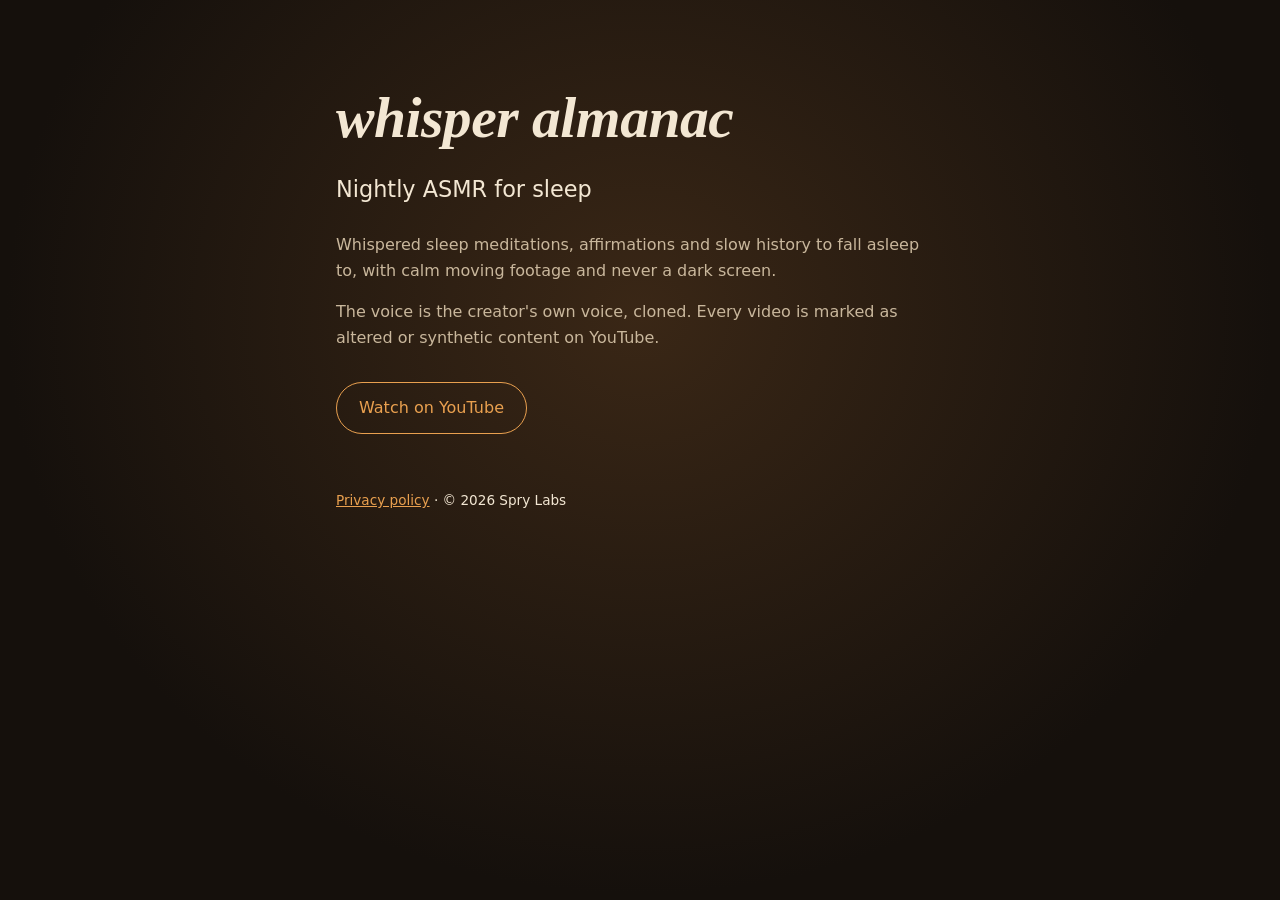
==== public/index.html @ 403df773 "whisperalmanac.com: home page and uploader privacy policy Co-Authored-By: Claude Opus 5.5 <noreply@a" ====
<!doctype html><html lang="en"><head><meta charset="utf-8"><meta name="viewport" content="width=device-width,initial-scale=1"><title>Whisper Almanac · Nightly ASMR for sleep</title><meta name="description" content="Whisper Almanac: nightly whispered ASMR for sleep. Guided meditations, affirmations and sleep history on YouTube."><style>:root{--bg:#15100c;--ink:#f3e7d3;--soft:#c9b79c;--flame:#e9a04f}*{box-sizing:border-box}body{margin:0;background:radial-gradient(ellipse at 50% 35%,#3a2716 0%,var(--bg) 70%);color:var(--ink);font-family:Jost,system-ui,sans-serif;min-height:100vh;line-height:1.6}main{max-width:640px;margin:0 auto;padding:72px 16px}h1{font-family:Georgia,serif;font-style:italic;font-weight:700;font-size:clamp(2.4rem,9vw,3.6rem);margin:0 0 8px;letter-spacing:-.5px}h2{font-weight:400;font-size:1.4rem;margin:0 0 24px}p,li{color:var(--soft)}a{color:var(--flame)}.btn{display:inline-block;margin-top:16px;padding:12px 22px;border:1px solid var(--flame);border-radius:999px;text-decoration:none}footer{margin-top:56px;font-size:.85rem}</style></head><body><main>
<h1>whisper almanac</h1><h2>Nightly ASMR for sleep</h2>
<p>Whispered sleep meditations, affirmations and slow history to fall asleep to, with calm moving footage and never a dark screen.</p>
<p>The voice is the creator's own voice, cloned. Every video is marked as altered or synthetic content on YouTube.</p>
<a class="btn" href="https://www.youtube.com/@whisperalmanac">Watch on YouTube</a>
<footer><a href="/privacy/">Privacy policy</a> · © 2026 Spry Labs</footer></main></body></html>
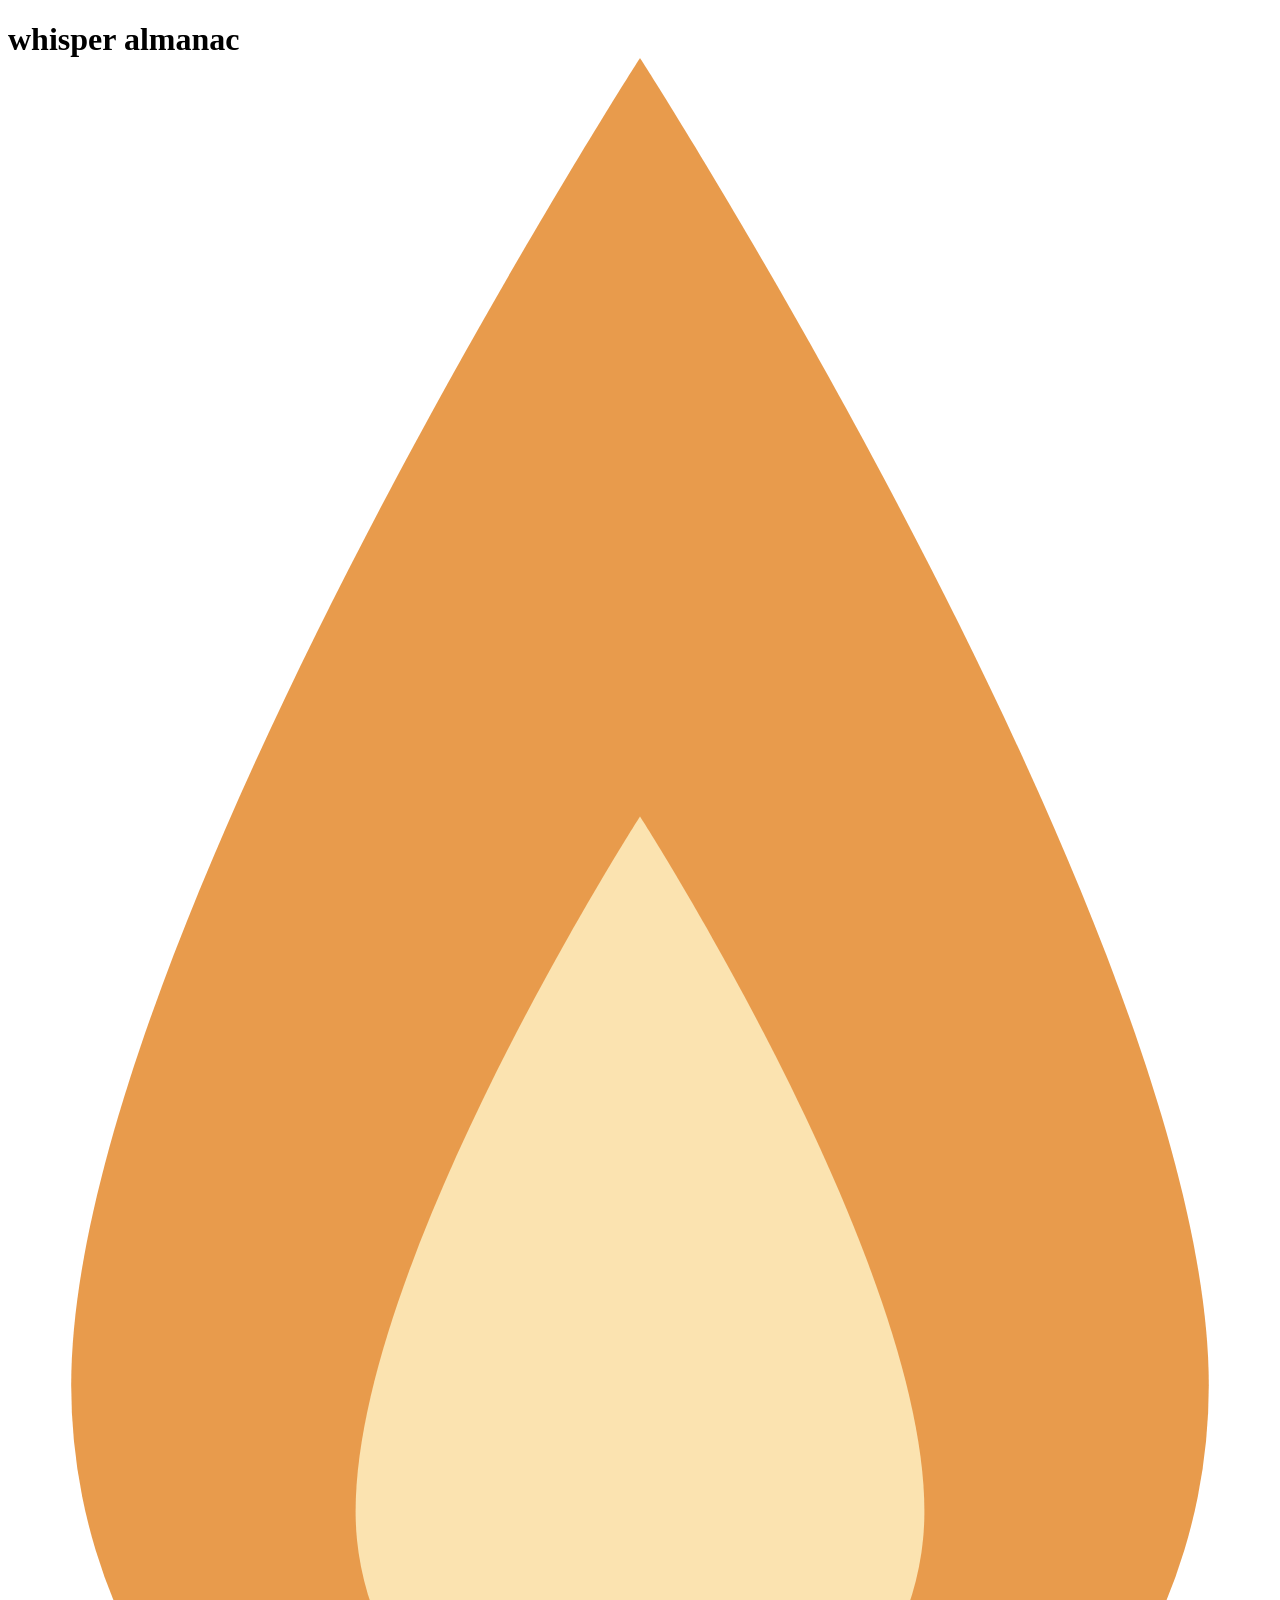
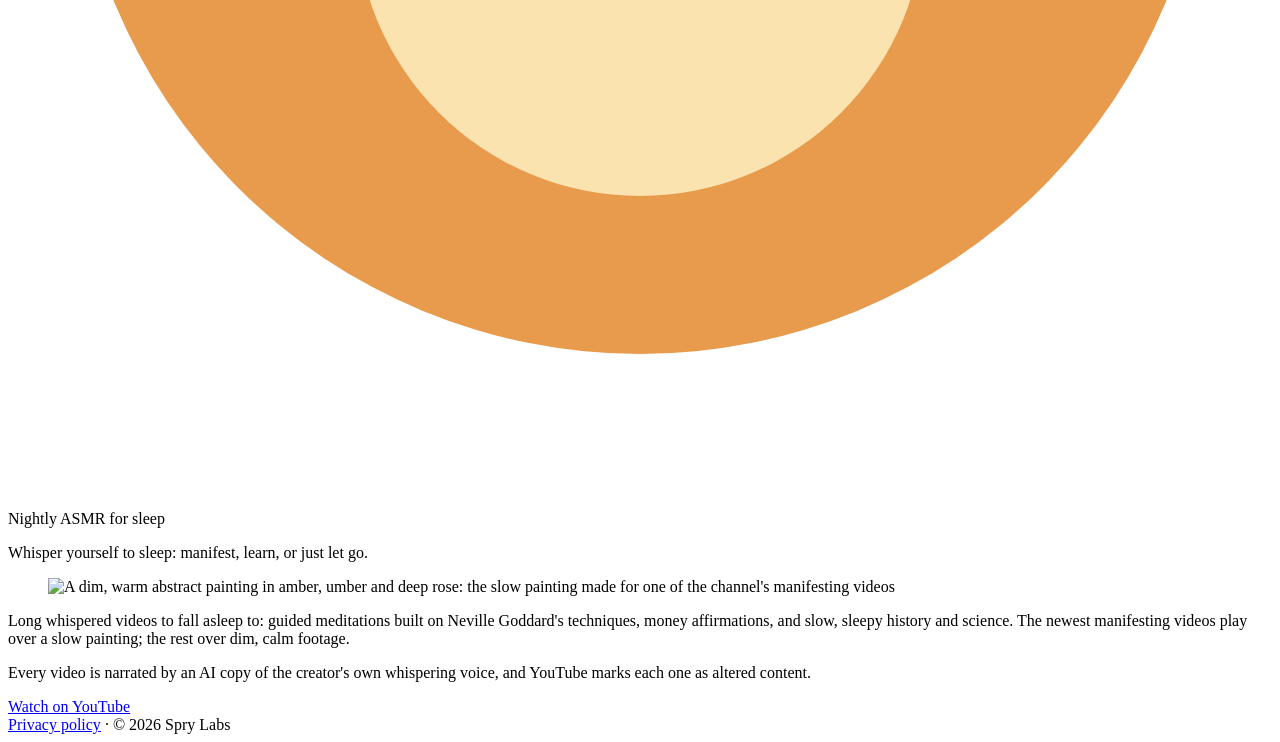
==== commit dd259158: "Whisper Almanac site: brand fonts, filled ember button, painting, branded 404, link previews, securi" ====
--- a/public/index.html
+++ b/public/index.html
@@ -1,6 +1,20 @@
-<!doctype html><html lang="en"><head><meta charset="utf-8"><meta name="viewport" content="width=device-width,initial-scale=1"><title>Whisper Almanac · Nightly ASMR for sleep</title><meta name="description" content="Whisper Almanac: nightly whispered ASMR for sleep. Guided meditations, affirmations and sleep history on YouTube."><style>:root{--bg:#15100c;--ink:#f3e7d3;--soft:#c9b79c;--flame:#e9a04f}*{box-sizing:border-box}body{margin:0;background:radial-gradient(ellipse at 50% 35%,#3a2716 0%,var(--bg) 70%);color:var(--ink);font-family:Jost,system-ui,sans-serif;min-height:100vh;line-height:1.6}main{max-width:640px;margin:0 auto;padding:72px 16px}h1{font-family:Georgia,serif;font-style:italic;font-weight:700;font-size:clamp(2.4rem,9vw,3.6rem);margin:0 0 8px;letter-spacing:-.5px}h2{font-weight:400;font-size:1.4rem;margin:0 0 24px}p,li{color:var(--soft)}a{color:var(--flame)}.btn{display:inline-block;margin-top:16px;padding:12px 22px;border:1px solid var(--flame);border-radius:999px;text-decoration:none}footer{margin-top:56px;font-size:.85rem}</style></head><body><main>
-<h1>whisper almanac</h1><h2>Nightly ASMR for sleep</h2>
-<p>Whispered sleep meditations, affirmations and slow history to fall asleep to, with calm moving footage and never a dark screen.</p>
-<p>The voice is the creator's own voice, cloned. Every video is marked as altered or synthetic content on YouTube.</p>
+<!doctype html>
+<html lang="en">
+<head>
+<meta charset="utf-8"><meta name="viewport" content="width=device-width,initial-scale=1"><meta name="theme-color" content="#120E0B"><link rel="icon" href="/favicon.ico" sizes="32x32"><link rel="apple-touch-icon" href="/apple-touch-icon.png"><link rel="preload" href="/fonts/dm-serif-display-italic.woff2" as="font" type="font/woff2" crossorigin><link rel="preload" href="/fonts/jost-300.woff2" as="font" type="font/woff2" crossorigin><link rel="stylesheet" href="/site.css">
+<title>Whisper Almanac · Nightly ASMR for sleep</title>
+<meta name="description" content="Whisper Almanac: whispered ASMR for sleep on YouTube. Guided manifesting meditations, money affirmations and slow, sleepy history and science, over slow paintings and calm footage.">
+<meta property="og:type" content="website"><meta property="og:site_name" content="Whisper Almanac"><meta property="og:url" content="https://whisperalmanac.com/"><meta property="og:title" content="Whisper Almanac · Nightly ASMR for sleep"><meta property="og:description" content="Whisper yourself to sleep: manifest, learn, or just let go."><meta property="og:image" content="https://whisperalmanac.com/og.jpg"><meta property="og:image:width" content="1200"><meta property="og:image:height" content="630"><meta property="og:image:alt" content="The Whisper Almanac wordmark with a small candle flame, over a dim amber painting"><meta name="twitter:card" content="summary_large_image">
+<script type="application/ld+json">{"@context":"https://schema.org","@graph":[{"@type":"Organization","@id":"https://whisperalmanac.com/#org","name":"Whisper Almanac","url":"https://whisperalmanac.com/","logo":"https://whisperalmanac.com/icon-512.png","sameAs":["https://www.youtube.com/@whisperalmanac"],"parentOrganization":{"@type":"Organization","name":"Spry Labs"}},{"@type":"WebSite","@id":"https://whisperalmanac.com/#site","name":"Whisper Almanac","url":"https://whisperalmanac.com/","publisher":{"@id":"https://whisperalmanac.com/#org"}},{"@type":"WebPage","name":"Whisper Almanac · Nightly ASMR for sleep","url":"https://whisperalmanac.com/","isPartOf":{"@id":"https://whisperalmanac.com/#site"}}]}</script>
+</head>
+<body><main>
+<h1 class="mark">whisper almanac<svg viewBox="0 0 20 32" aria-hidden="true" focusable="false"><path fill="#E89B4C" d="M10 0C10 0 1 14 1 21a9 9 0 0 0 18 0C19 14 10 0 10 0Z"/><path fill="#FBE3B0" d="M10 12c0 0-4.5 7-4.5 11a4.5 4.5 0 0 0 9 0c0-4-4.5-11-4.5-11Z"/></svg></h1>
+<p class="lede">Nightly ASMR for sleep</p>
+<p class="tagline">Whisper yourself to sleep: manifest, learn, or just let go.</p>
+<figure><img src="/painting.webp" width="1280" height="720" alt="A dim, warm abstract painting in amber, umber and deep rose: the slow painting made for one of the channel's manifesting videos" fetchpriority="high"></figure>
+<p>Long whispered videos to fall asleep to: guided meditations built on Neville Goddard's techniques, money affirmations, and slow, sleepy history and science. The newest manifesting videos play over a slow painting; the rest over dim, calm footage.</p>
+<p>Every video is narrated by an AI copy of the creator's own whispering voice, and YouTube marks each one as altered content.</p>
 <a class="btn" href="https://www.youtube.com/@whisperalmanac">Watch on YouTube</a>
-<footer><a href="/privacy/">Privacy policy</a> · © 2026 Spry Labs</footer></main></body></html>
+<footer><a href="/privacy/">Privacy policy</a> · © 2026 Spry Labs</footer>
+</main></body>
+</html>
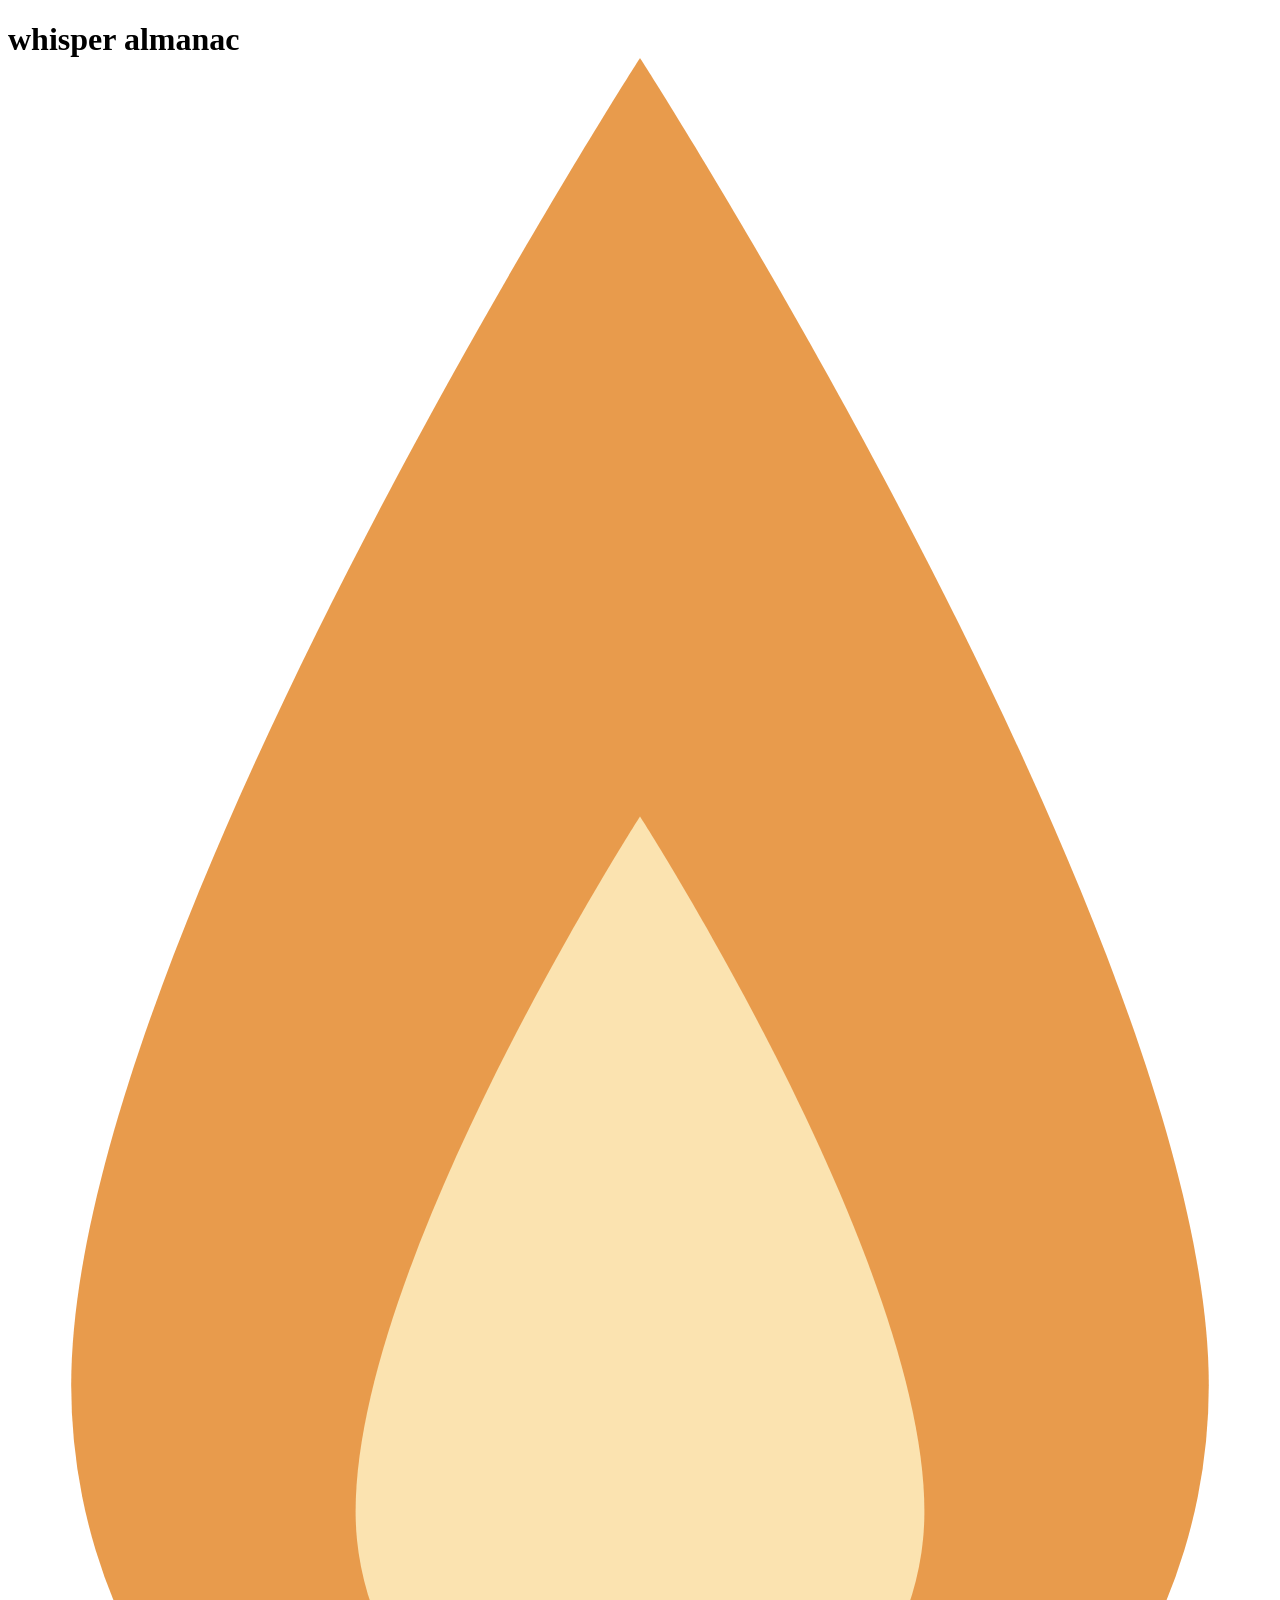
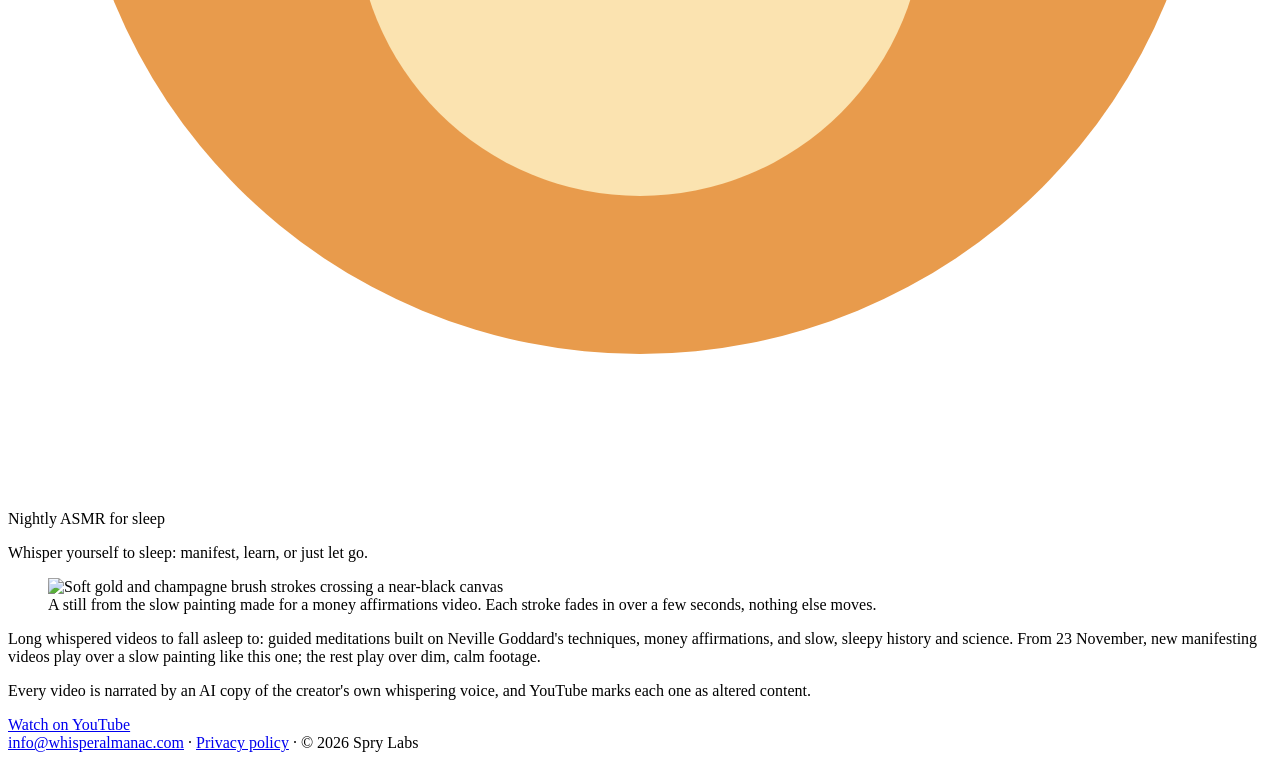
==== commit e25e5b03: "Whisper Almanac site: analytics allowed by the CSP, a private contact, a legible painting The after-" ====
--- a/public/index.html
+++ b/public/index.html
@@ -11,10 +11,10 @@
 <h1 class="mark">whisper almanac<svg viewBox="0 0 20 32" aria-hidden="true" focusable="false"><path fill="#E89B4C" d="M10 0C10 0 1 14 1 21a9 9 0 0 0 18 0C19 14 10 0 10 0Z"/><path fill="#FBE3B0" d="M10 12c0 0-4.5 7-4.5 11a4.5 4.5 0 0 0 9 0c0-4-4.5-11-4.5-11Z"/></svg></h1>
 <p class="lede">Nightly ASMR for sleep</p>
 <p class="tagline">Whisper yourself to sleep: manifest, learn, or just let go.</p>
-<figure><img src="/painting.webp" width="1280" height="720" alt="A dim, warm abstract painting in amber, umber and deep rose: the slow painting made for one of the channel's manifesting videos" fetchpriority="high"></figure>
-<p>Long whispered videos to fall asleep to: guided meditations built on Neville Goddard's techniques, money affirmations, and slow, sleepy history and science. The newest manifesting videos play over a slow painting; the rest over dim, calm footage.</p>
+<figure><img src="/painting.webp" width="1280" height="720" alt="Soft gold and champagne brush strokes crossing a near-black canvas" fetchpriority="high"><figcaption>A still from the slow painting made for a money affirmations video. Each stroke fades in over a few seconds, nothing else moves.</figcaption></figure>
+<p>Long whispered videos to fall asleep to: guided meditations built on Neville Goddard's techniques, money affirmations, and slow, sleepy history and science. From 23 November, new manifesting videos play over a slow painting like this one; the rest play over dim, calm footage.</p>
 <p>Every video is narrated by an AI copy of the creator's own whispering voice, and YouTube marks each one as altered content.</p>
 <a class="btn" href="https://www.youtube.com/@whisperalmanac">Watch on YouTube</a>
-<footer><a href="/privacy/">Privacy policy</a> · © 2026 Spry Labs</footer>
+<footer><a href="mailto:info@whisperalmanac.com">info@whisperalmanac.com</a> · <a href="/privacy/">Privacy policy</a> · ©&nbsp;2026&nbsp;Spry&nbsp;Labs</footer>
 </main></body>
 </html>
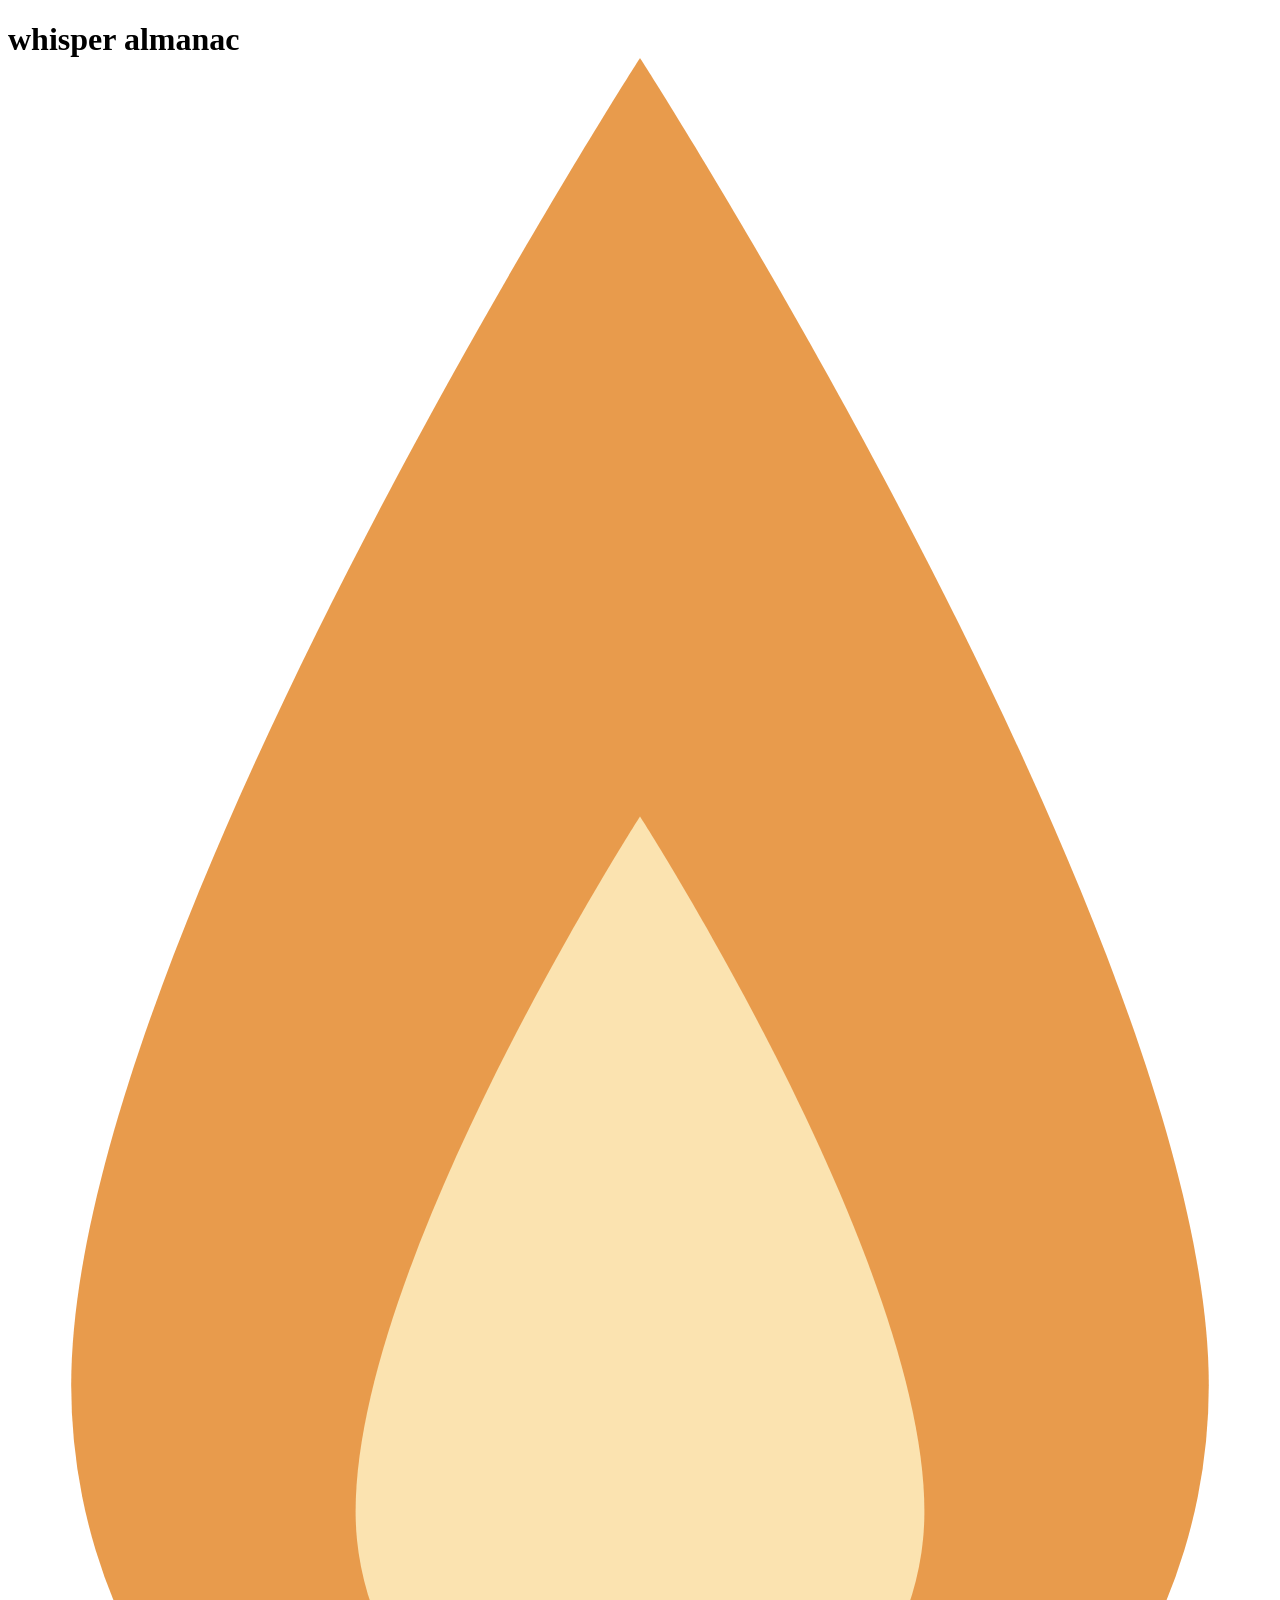
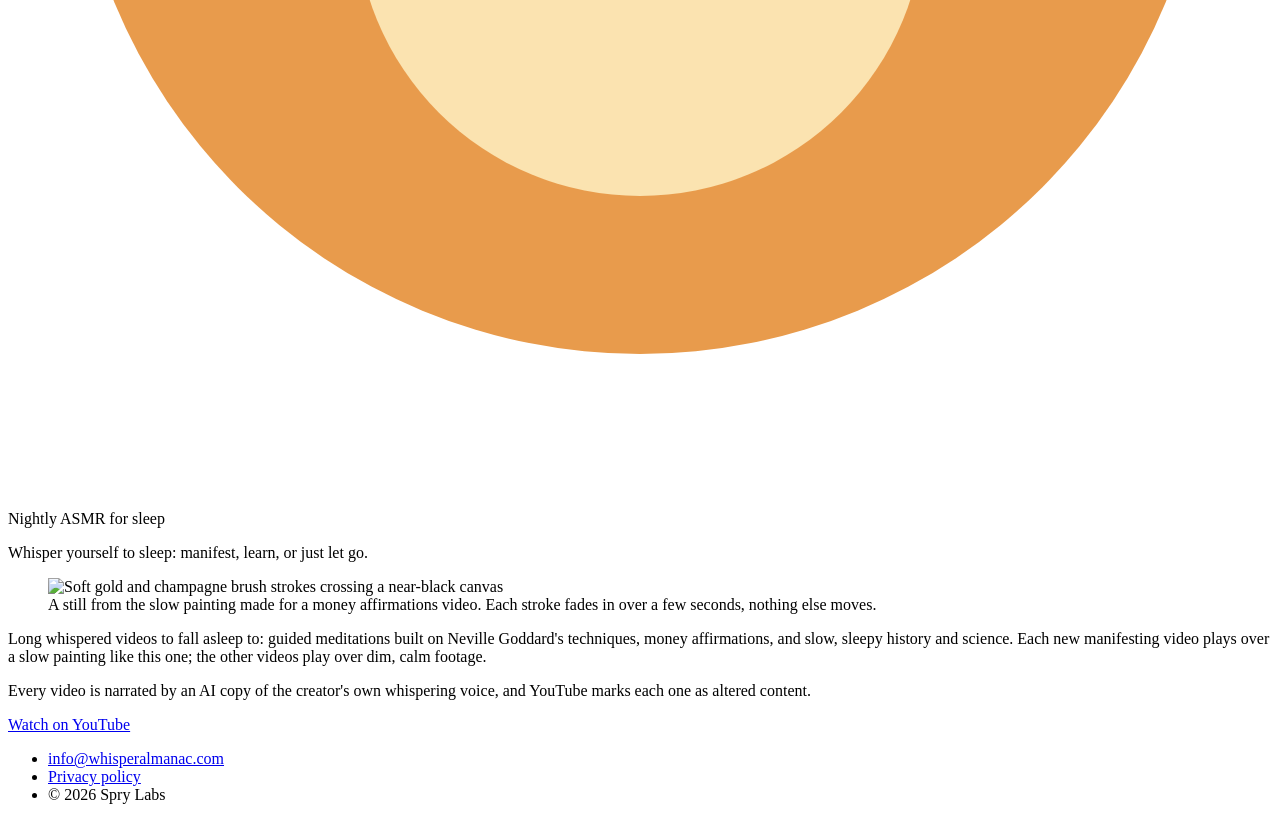
==== commit b1df64af: "Footer: whole items in a wrapping list, no typed separators; undated painting line At 390 px the typ" ====
--- a/public/index.html
+++ b/public/index.html
@@ -12,9 +12,9 @@
 <p class="lede">Nightly ASMR for sleep</p>
 <p class="tagline">Whisper yourself to sleep: manifest, learn, or just let go.</p>
 <figure><img src="/painting.webp" width="1280" height="720" alt="Soft gold and champagne brush strokes crossing a near-black canvas" fetchpriority="high"><figcaption>A still from the slow painting made for a money affirmations video. Each stroke fades in over a few seconds, nothing else moves.</figcaption></figure>
-<p>Long whispered videos to fall asleep to: guided meditations built on Neville Goddard's techniques, money affirmations, and slow, sleepy history and science. From 23 November, new manifesting videos play over a slow painting like this one; the rest play over dim, calm footage.</p>
+<p>Long whispered videos to fall asleep to: guided meditations built on Neville Goddard's techniques, money affirmations, and slow, sleepy history and science. Each new manifesting video plays over a slow painting like this one; the other videos play over dim, calm footage.</p>
 <p>Every video is narrated by an AI copy of the creator's own whispering voice, and YouTube marks each one as altered content.</p>
 <a class="btn" href="https://www.youtube.com/@whisperalmanac">Watch on YouTube</a>
-<footer><a href="mailto:info@whisperalmanac.com">info@whisperalmanac.com</a> · <a href="/privacy/">Privacy policy</a> · ©&nbsp;2026&nbsp;Spry&nbsp;Labs</footer>
+<footer><ul><li><a href="mailto:info@whisperalmanac.com">info@whisperalmanac.com</a></li><li><a href="/privacy/">Privacy policy</a></li><li>©&nbsp;2026&nbsp;Spry&nbsp;Labs</li></ul></footer>
 </main></body>
 </html>
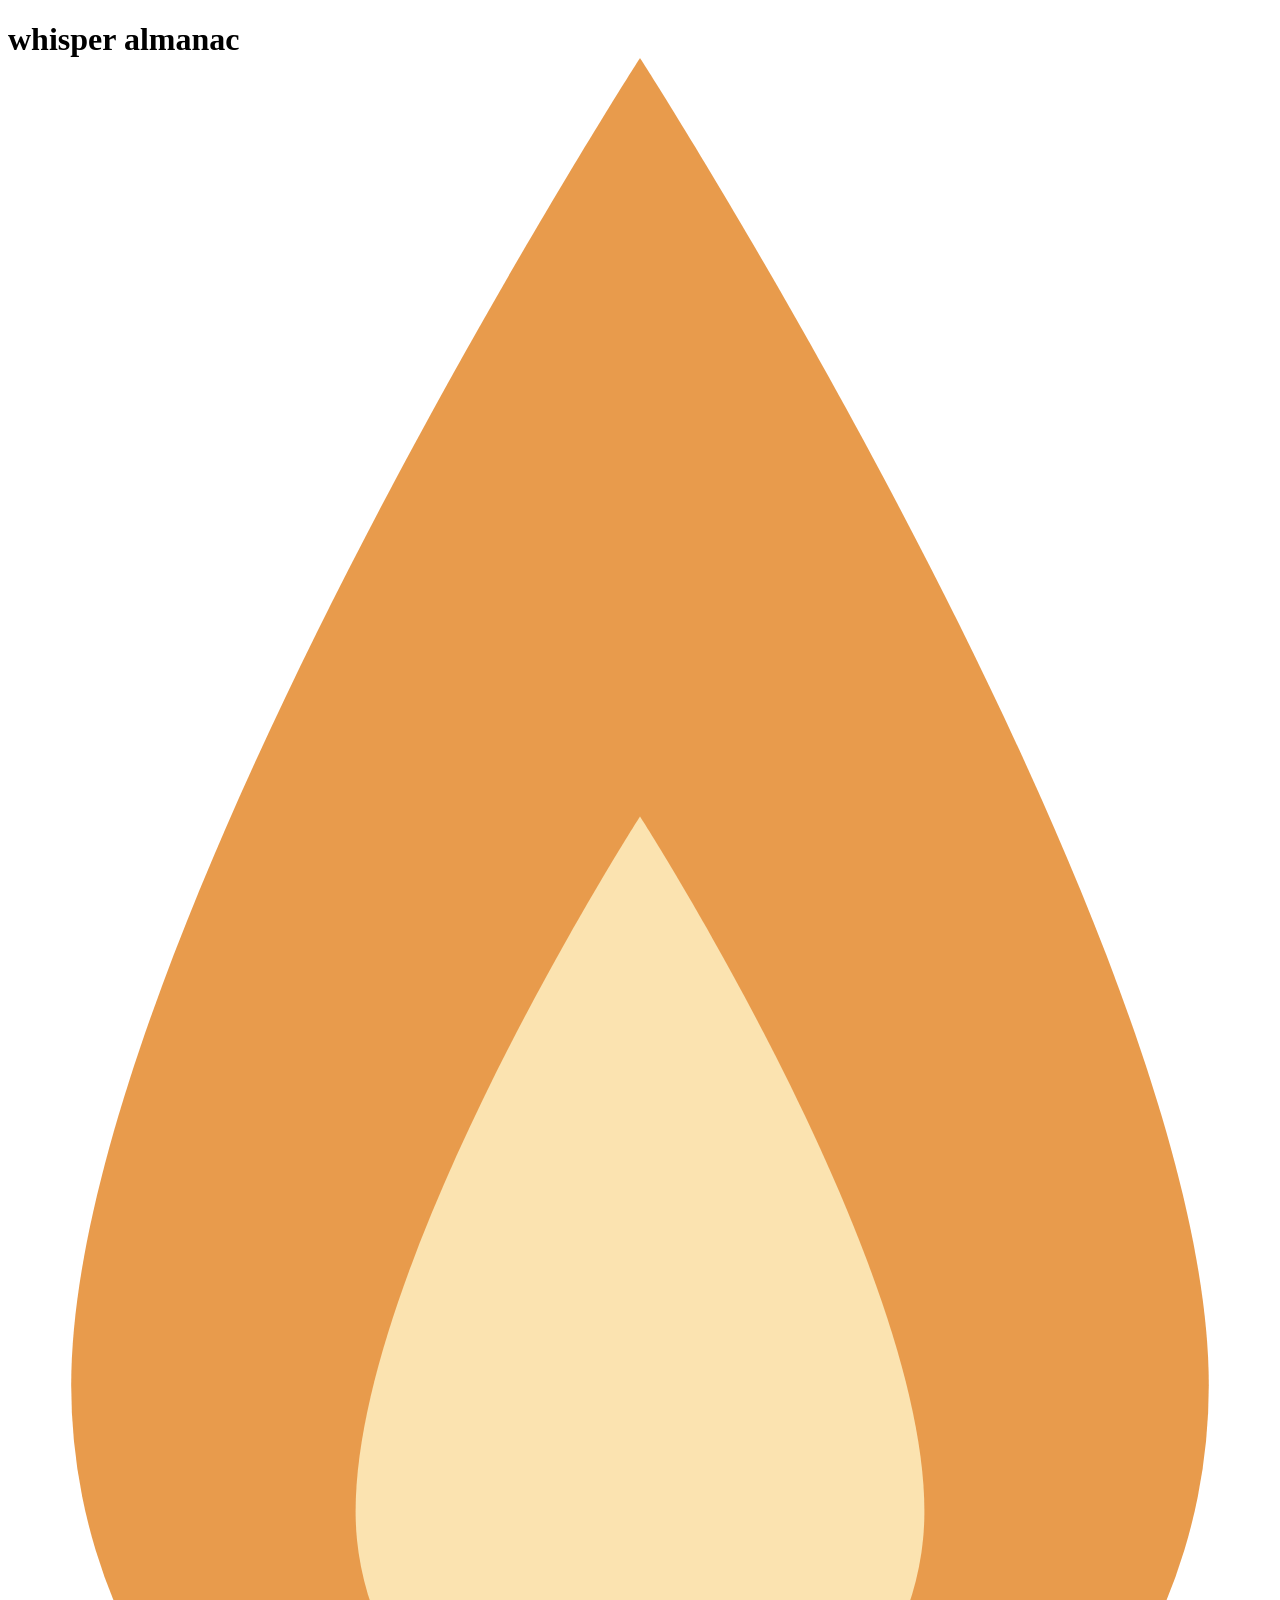
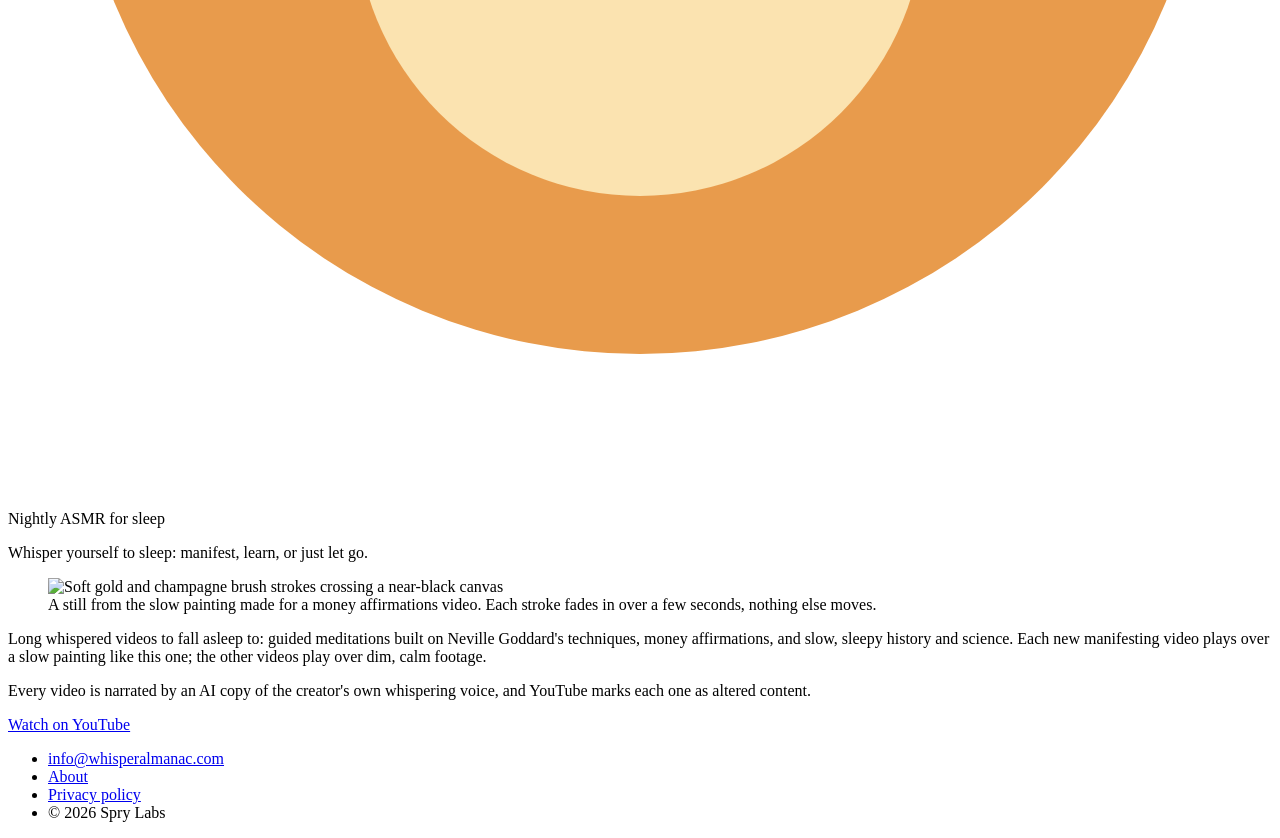
==== commit ec98ac58: "Search Readiness: manifest, snippets, social tags, entity schema, About page, IndexNow Briefs a9, b2" ====
--- a/public/index.html
+++ b/public/index.html
@@ -1,11 +1,11 @@
 <!doctype html>
 <html lang="en">
 <head>
-<meta charset="utf-8"><meta name="viewport" content="width=device-width,initial-scale=1"><meta name="theme-color" content="#120E0B"><link rel="icon" href="/favicon.ico" sizes="32x32"><link rel="apple-touch-icon" href="/apple-touch-icon.png"><link rel="preload" href="/fonts/dm-serif-display-italic.woff2" as="font" type="font/woff2" crossorigin><link rel="preload" href="/fonts/jost-300.woff2" as="font" type="font/woff2" crossorigin><link rel="stylesheet" href="/site.css">
+<meta charset="utf-8"><meta name="viewport" content="width=device-width,initial-scale=1"><meta name="theme-color" content="#120E0B"><link rel="icon" href="/favicon.ico" sizes="32x32"><link rel="apple-touch-icon" href="/apple-touch-icon.png"><link rel="manifest" href="/site.webmanifest"><link rel="preload" href="/fonts/dm-serif-display-italic.woff2" as="font" type="font/woff2" crossorigin><link rel="preload" href="/fonts/jost-300.woff2" as="font" type="font/woff2" crossorigin><link rel="stylesheet" href="/site.css"><link rel="canonical" href="https://whisperalmanac.com/">
 <title>Whisper Almanac · Nightly ASMR for sleep</title>
-<meta name="description" content="Whisper Almanac: whispered ASMR for sleep on YouTube. Guided manifesting meditations, money affirmations and slow, sleepy history and science, over slow paintings and calm footage.">
+<meta name="description" content="Whispered ASMR for sleep on YouTube: guided manifesting meditations, money affirmations and slow, sleepy history and science over slow paintings.">
 <meta property="og:type" content="website"><meta property="og:site_name" content="Whisper Almanac"><meta property="og:url" content="https://whisperalmanac.com/"><meta property="og:title" content="Whisper Almanac · Nightly ASMR for sleep"><meta property="og:description" content="Whisper yourself to sleep: manifest, learn, or just let go."><meta property="og:image" content="https://whisperalmanac.com/og.jpg"><meta property="og:image:width" content="1200"><meta property="og:image:height" content="630"><meta property="og:image:alt" content="The Whisper Almanac wordmark with a small candle flame, over a dim amber painting"><meta name="twitter:card" content="summary_large_image">
-<script type="application/ld+json">{"@context":"https://schema.org","@graph":[{"@type":"Organization","@id":"https://whisperalmanac.com/#org","name":"Whisper Almanac","url":"https://whisperalmanac.com/","logo":"https://whisperalmanac.com/icon-512.png","sameAs":["https://www.youtube.com/@whisperalmanac"],"parentOrganization":{"@type":"Organization","name":"Spry Labs"}},{"@type":"WebSite","@id":"https://whisperalmanac.com/#site","name":"Whisper Almanac","url":"https://whisperalmanac.com/","publisher":{"@id":"https://whisperalmanac.com/#org"}},{"@type":"WebPage","name":"Whisper Almanac · Nightly ASMR for sleep","url":"https://whisperalmanac.com/","isPartOf":{"@id":"https://whisperalmanac.com/#site"}}]}</script>
+<script type="application/ld+json">{"@context":"https://schema.org","@graph":[{"@type":"Organization","@id":"https://whisperalmanac.com/#org","name":"Whisper Almanac","url":"https://whisperalmanac.com/","logo":"https://whisperalmanac.com/icon-512.png","sameAs":["https://www.youtube.com/@whisperalmanac"],"parentOrganization":{"@type":"Organization","name":"Spry Labs"}},{"@type":"WebSite","@id":"https://whisperalmanac.com/#site","name":"Whisper Almanac","url":"https://whisperalmanac.com/","publisher":{"@id":"https://whisperalmanac.com/#org"}},{"@type":"WebPage","@id":"https://whisperalmanac.com/#webpage","name":"Whisper Almanac · Nightly ASMR for sleep","url":"https://whisperalmanac.com/","isPartOf":{"@id":"https://whisperalmanac.com/#site"},"publisher":{"@id":"https://whisperalmanac.com/#org"}},{"@type":"Service","@id":"https://whisperalmanac.com/#videos","name":"Whisper Almanac sleep videos","serviceType":"Whispered ASMR sleep videos","description":"Long whispered videos to fall asleep to: guided manifesting meditations, money affirmations, and slow, sleepy history and science.","provider":{"@id":"https://whisperalmanac.com/#org"},"url":"https://www.youtube.com/@whisperalmanac","offers":{"@type":"Offer","price":"0","priceCurrency":"USD","description":"Every video is free to watch on YouTube.","url":"https://www.youtube.com/@whisperalmanac","availability":"https://schema.org/InStock"}}]}</script>
 </head>
 <body><main>
 <h1 class="mark">whisper almanac<svg viewBox="0 0 20 32" aria-hidden="true" focusable="false"><path fill="#E89B4C" d="M10 0C10 0 1 14 1 21a9 9 0 0 0 18 0C19 14 10 0 10 0Z"/><path fill="#FBE3B0" d="M10 12c0 0-4.5 7-4.5 11a4.5 4.5 0 0 0 9 0c0-4-4.5-11-4.5-11Z"/></svg></h1>
@@ -15,6 +15,6 @@
 <p>Long whispered videos to fall asleep to: guided meditations built on Neville Goddard's techniques, money affirmations, and slow, sleepy history and science. Each new manifesting video plays over a slow painting like this one; the other videos play over dim, calm footage.</p>
 <p>Every video is narrated by an AI copy of the creator's own whispering voice, and YouTube marks each one as altered content.</p>
 <a class="btn" href="https://www.youtube.com/@whisperalmanac">Watch on YouTube</a>
-<footer><ul><li><a href="mailto:info@whisperalmanac.com">info@whisperalmanac.com</a></li><li><a href="/privacy/">Privacy policy</a></li><li>©&nbsp;2026&nbsp;Spry&nbsp;Labs</li></ul></footer>
+<footer><ul><li><a href="mailto:info@whisperalmanac.com">info@whisperalmanac.com</a></li><li><a href="/about/">About</a></li><li><a href="/privacy/">Privacy policy</a></li><li>©&nbsp;2026&nbsp;Spry&nbsp;Labs</li></ul></footer>
 </main></body>
 </html>
